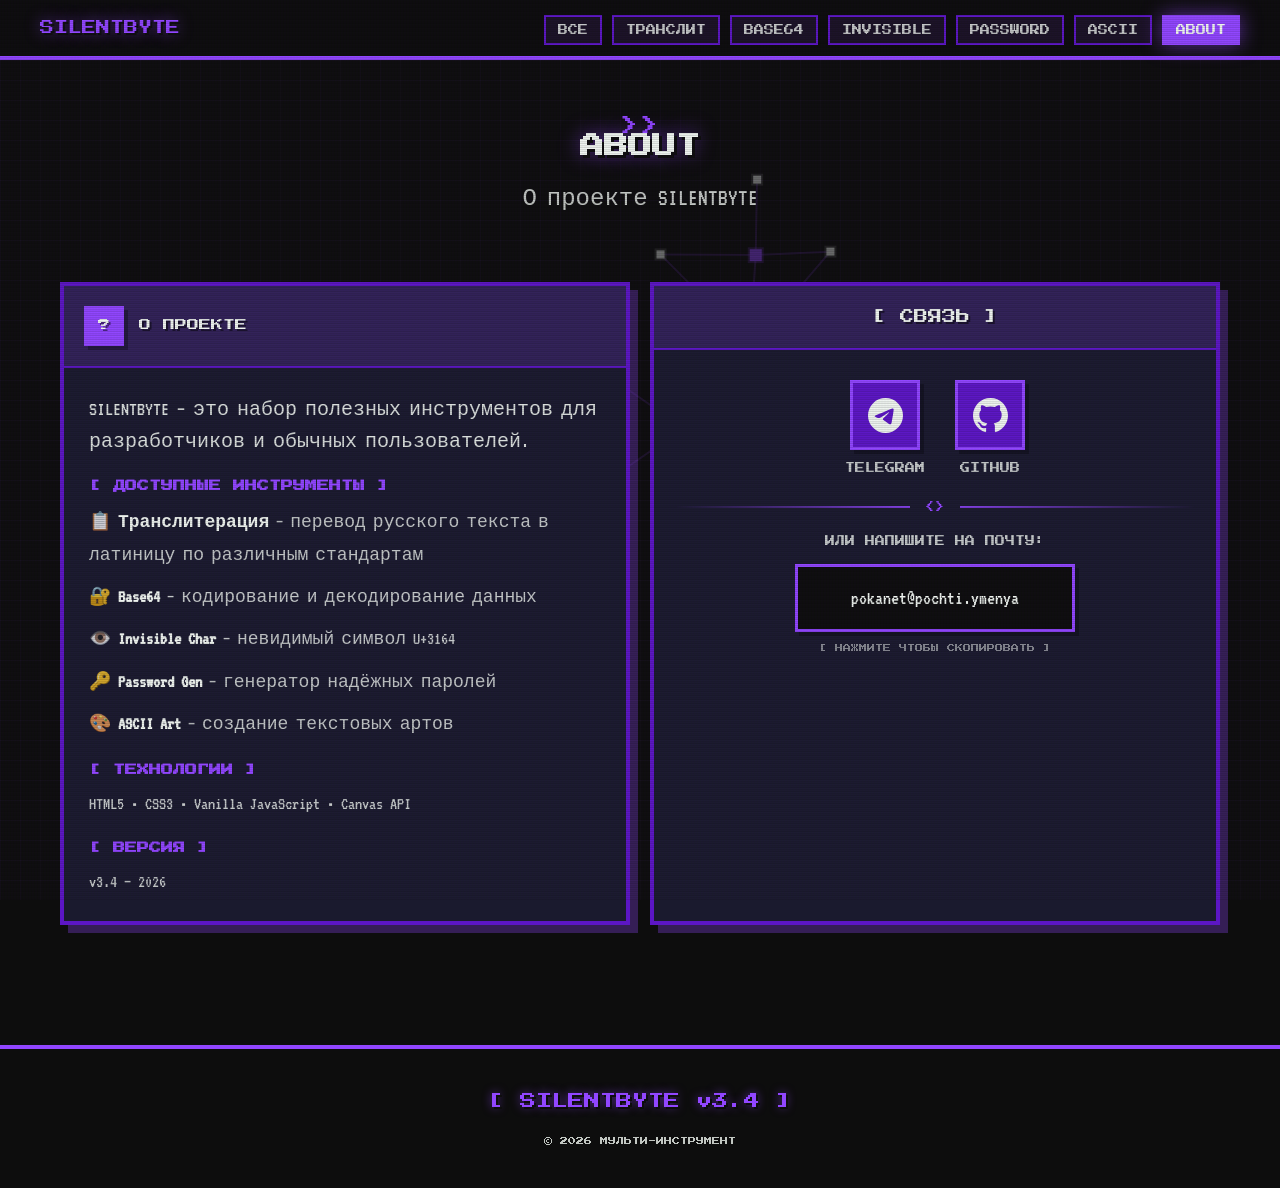
==== about.html @ 7268b6fc "Add files via upload" ====
<!DOCTYPE html>
<html lang="ru">
<head>
    <meta charset="UTF-8">
    <meta name="viewport" content="width=device-width, initial-scale=1.0">
    <title>ABOUT | SILENTBYTE</title>
    <link rel="icon" type="image/png" href="avatar.png">
    <link href="https://fonts.googleapis.com/css2?family=Press+Start+2P&family=VT323&display=swap" rel="stylesheet">
    <link rel="stylesheet" href="style.css">
    <style>
        /* Двухколоночный layout */
        .tools-grid.double {
            display: grid;
            grid-template-columns: 1fr 1fr;
            gap: 20px;
            max-width: 1200px;
        }

        /* Стили для контактной секции из about2 */
        .contact-card {
            background: var(--pixel-bg, #1a1a2e);
            border: 4px solid var(--twitch-dark, #5c16c5);
            position: relative;
            overflow: hidden;
            box-shadow: 8px 8px 0 rgba(145, 70, 255, 0.3);
            height: 100%;
        }

        .contact-card::before {
            content: '';
            position: absolute;
            top: 0;
            left: -100%;
            width: 100%;
            height: 100%;
            background: linear-gradient(90deg, transparent, rgba(240, 246, 240, 0.05), transparent);
            transition: left 0.5s;
        }

        .contact-card:hover::before {
            left: 100%;
        }

        .card-header {
            background: rgba(145, 70, 255, 0.2);
            padding: 20px;
            border-bottom: 2px solid var(--twitch-dark, #5c16c5);
            text-align: center;
        }

        .card-title {
            font-size: 14px;
            color: var(--arctic, #f0f6f0);
            text-shadow: 2px 2px 0 rgba(0, 0, 0, 0.5);
        }

        .card-body {
            padding: 30px 20px;
        }

        .social-links {
            display: flex;
            justify-content: center;
            gap: 30px;
            margin-bottom: 30px;
            flex-wrap: wrap;
        }

        .social-link {
            display: flex;
            flex-direction: column;
            align-items: center;
            text-decoration: none;
            color: var(--arctic, #f0f6f0);
            transition: all 0.3s;
            position: relative;
        }

        .social-icon {
            width: 70px;
            height: 70px;
            background: var(--twitch-dark, #5c16c5);
            border: 3px solid var(--twitch, #9146ff);
            display: flex;
            align-items: center;
            justify-content: center;
            font-size: 32px;
            margin-bottom: 10px;
            box-shadow: 4px 4px 0 rgba(0, 0, 0, 0.3);
            transition: all 0.2s;
            position: relative;
            overflow: hidden;
        }

        .social-link:hover .social-icon {
            transform: translate(-4px, -4px);
            box-shadow: 8px 8px 0 rgba(0, 0, 0, 0.3), 0 0 30px rgba(145, 70, 255, 0.8);
            background: var(--twitch, #9146ff);
        }

        .social-link:active .social-icon {
            transform: translate(2px, 2px);
            box-shadow: 2px 2px 0 rgba(0, 0, 0, 0.3);
        }

        .social-label {
            font-size: 10px;
            color: rgba(240, 246, 240, 0.8);
            transition: all 0.3s;
        }

        .social-link:hover .social-label {
            color: var(--twitch, #9146ff);
            text-shadow: 0 0 10px rgba(145, 70, 255, 0.6);
        }

        .social-link.telegram:hover .social-icon {
            background: #0088cc;
            border-color: #0088cc;
            box-shadow: 8px 8px 0 rgba(0, 0, 0, 0.3), 0 0 30px rgba(0, 136, 204, 0.6);
        }

        .social-link.telegram:hover .social-label {
            color: #0088cc;
            text-shadow: 0 0 10px rgba(0, 136, 204, 0.6);
        }

        .social-link.github:hover .social-icon {
            background: #ffffff;
            border-color: #ffffff;
            box-shadow: 8px 8px 0 rgba(0, 0, 0, 0.3), 0 0 30px rgba(255, 255, 255, 0.4);
        }

        .social-link.github:hover .social-icon svg {
            fill: #0d0d0d;
        }

        .social-link.github:hover .social-label {
            color: #ffffff;
            text-shadow: 0 0 10px rgba(255, 255, 255, 0.6);
        }

        .divider {
            height: 2px;
            background: linear-gradient(90deg, transparent, var(--twitch, #9146ff), transparent);
            margin: 25px 0;
            position: relative;
        }

        .divider::before {
            content: '<>';
            position: absolute;
            left: 50%;
            top: 50%;
            transform: translate(-50%, -50%);
            background: var(--pixel-bg, #1a1a2e);
            padding: 0 15px;
            color: var(--twitch, #9146ff);
            font-size: 10px;
        }

        .email-section {
            text-align: center;
        }

        .email-label {
            font-size: 10px;
            color: rgba(240, 246, 240, 0.8);
            margin-bottom: 15px;
            display: block;
        }

        .email-display {
            background: var(--void, #0d0d0d);
            border: 3px solid var(--twitch, #9146ff);
            padding: 15px;
            font-family: 'VT323', monospace;
            font-size: 20px;
            color: var(--arctic, #f0f6f0);
            display: inline-block;
            min-width: 280px;
            box-shadow: 4px 4px 0 rgba(0, 0, 0, 0.3);
            position: relative;
            cursor: pointer;
            transition: all 0.3s;
            user-select: all;
        }

        .email-display:hover {
            border-color: #a970ff;
            box-shadow: 0 0 20px rgba(145, 70, 255, 0.6), 4px 4px 0 rgba(0, 0, 0, 0.3);
            transform: translateY(-2px);
        }

        .email-hint {
            font-size: 8px;
            color: rgba(240, 246, 240, 0.5);
            margin-top: 10px;
        }

        .toast {
            position: fixed;
            bottom: 30px;
            right: 30px;
            background: var(--twitch, #9146ff);
            color: var(--arctic, #f0f6f0);
            padding: 15px 25px;
            font-size: 10px;
            box-shadow: 0 0 20px rgba(145, 70, 255, 0.6);
            transform: translateX(400px);
            transition: transform 0.3s;
            z-index: 2000;
            border: 2px solid var(--arctic, #f0f6f0);
        }

        .toast.show {
            transform: translateX(0);
        }

        /* Адаптивность для мобильных */
        @media (max-width: 900px) {
            .tools-grid.double {
                grid-template-columns: 1fr;
            }
        }

        @media (max-width: 768px) {
            .social-icon {
                width: 60px;
                height: 60px;
                font-size: 28px;
            }

            .email-display {
                min-width: 250px;
                font-size: 18px;
            }
        }
    </style>
</head>
<body class="crt">
    <div class="scanline"></div>
    <div class="pixel-bg"></div>
    <canvas id="molecule-canvas"></canvas>

    <!-- Навигация -->
    <nav>
        <div class="nav-container">
            <a href="all.html" class="logo">SILENTBYTE</a>
            <ul class="nav-links">
                <li><a href="all.html">ВСЕ</a></li>
                <li><a href="translit.html">ТРАНСЛИТ</a></li>
                <li><a href="base64.html">BASE64</a></li>
                <li><a href="inv.html">INVISIBLE</a></li>
                <li><a href="pass.html">PASSWORD</a></li>
                <li><a href="ascii.html">ASCII</a></li>
                <li><a href="about.html" class="active">ABOUT</a></li>
            </ul>
        </div>
    </nav>

    <!-- Hero секция -->
    <section class="hero">
        <h1 class="glitch" data-text="ABOUT">ABOUT</h1>
        <p>О проекте SILENTBYTE</p>
    </section>

    <!-- Основной контент -->
    <div class="container">
        <div class="tools-grid double">
            
            <!-- Левая колонка: О ПРОЕКТЕ -->
            <div class="tool-card">
                <div class="tool-header">
                    <div class="tool-icon" style="background: #9146ff; font-size: 12px;">?</div>
                    <div class="tool-title">О ПРОЕКТЕ</div>
                </div>
                <div class="tool-body">
                    <p style="font-family: 'VT323', monospace; font-size: 20px; line-height: 1.6; color: rgba(240, 246, 240, 0.9); margin-bottom: 20px;">
                        SILENTBYTE — это набор полезных инструментов для разработчиков и обычных пользователей.
                    </p>
                    
                    <h3 style="font-size: 12px; color: var(--twitch); margin: 20px 0 10px;">[ ДОСТУПНЫЕ ИНСТРУМЕНТЫ ]</h3>
                    
                    <ul style="font-family: 'VT323', monospace; font-size: 18px; line-height: 1.8; color: rgba(240, 246, 240, 0.8); list-style: none; padding: 0;">
                        <li style="margin-bottom: 10px;">📋 <strong style="color: var(--arctic);">Транслитерация</strong> — перевод русского текста в латиницу по различным стандартам</li>
                        <li style="margin-bottom: 10px;">🔐 <strong style="color: var(--arctic);">Base64</strong> — кодирование и декодирование данных</li>
                        <li style="margin-bottom: 10px;">👁️ <strong style="color: var(--arctic);">Invisible Char</strong> — невидимый символ U+3164</li>
                        <li style="margin-bottom: 10px;">🔑 <strong style="color: var(--arctic);">Password Gen</strong> — генератор надёжных паролей</li>
                        <li style="margin-bottom: 10px;">🎨 <strong style="color: var(--arctic);">ASCII Art</strong> — создание текстовых артов</li>
                    </ul>

                    <h3 style="font-size: 12px; color: var(--twitch); margin: 20px 0 10px;">[ ТЕХНОЛОГИИ ]</h3>
                    
                    <p style="font-family: 'VT323', monospace; font-size: 18px; line-height: 1.6; color: rgba(240, 246, 240, 0.8);">
                        HTML5 • CSS3 • Vanilla JavaScript • Canvas API
                    </p>

                    <h3 style="font-size: 12px; color: var(--twitch); margin: 20px 0 10px;">[ ВЕРСИЯ ]</h3>
                    
                    <p style="font-family: 'VT323', monospace; font-size: 18px; line-height: 1.6; color: rgba(240, 246, 240, 0.8);">
                        v3.4 — 2026
                    </p>
                </div>
            </div>

            <!-- Правая колонка: СВЯЗЬ -->
            <div class="contact-card">
                <div class="card-header">
                    <div class="card-title">[ СВЯЗЬ ]</div>
                </div>
                <div class="card-body">

                    <!-- Социальные ссылки -->
                    <div class="social-links">
                        <!-- Telegram -->
                        <a href="https://github.com/firte1337" class="social-link telegram" target="_blank" rel="noopener noreferrer">
                            <div class="social-icon">
                                <svg width="35" height="35" viewBox="0 0 24 24" fill="currentColor">
                                    <path d="M11.944 0A12 12 0 0 0 0 12a12 12 0 0 0 12 12 12 12 0 0 0 12-12A12 12 0 0 0 12 0a12 12 0 0 0-.056 0zm4.962 7.224c.1-.002.321.023.465.14a.506.506 0 0 1 .171.325c.016.093.036.306.02.472-.18 1.898-.962 6.502-1.36 8.627-.168.9-.499 1.201-.82 1.23-.696.065-1.225-.46-1.9-.902-1.056-.693-1.653-1.124-2.678-1.8-1.185-.78-.417-1.21.258-1.91.177-.184 3.247-2.977 3.307-3.23.007-.032.014-.15-.056-.212s-.174-.041-.249-.024c-.106.024-1.793 1.14-5.061 3.345-.48.33-.913.49-1.302.48-.428-.008-1.252-.241-1.865-.44-.752-.245-1.349-.374-1.297-.789.027-.216.325-.437.893-.663 3.498-1.524 5.83-2.529 6.998-3.014 3.332-1.386 4.025-1.627 4.476-1.635z"/>
                                </svg>
                            </div>
                            <span class="social-label">TELEGRAM</span>
                        </a>

                        <!-- GitHub -->
                        <a href="https://github.com/firte1337" class="social-link github" target="_blank" rel="noopener noreferrer">
                            <div class="social-icon">
                                <svg width="35" height="35" viewBox="0 0 24 24" fill="currentColor">
                                    <path d="M12 0c-6.626 0-12 5.373-12 12 0 5.302 3.438 9.8 8.207 11.387.599.111.793-.261.793-.577v-2.234c-3.338.726-4.033-1.416-4.033-1.416-.546-1.387-1.333-1.756-1.333-1.756-1.089-.745.083-.729.083-.729 1.205.084 1.839 1.237 1.839 1.237 1.07 1.834 2.807 1.304 3.492.997.107-.775.418-1.305.762-1.604-2.665-.305-5.467-1.334-5.467-5.931 0-1.311.469-2.381 1.236-3.221-.124-.303-.535-1.524.117-3.176 0 0 1.008-.322 3.301 1.23.957-.266 1.983-.399 3.003-.404 1.02.005 2.047.138 3.006.404 2.291-1.552 3.297-1.23 3.297-1.23.653 1.653.242 2.874.118 3.176.77.84 1.235 1.911 1.235 3.221 0 4.609-2.807 5.624-5.479 5.921.43.372.823 1.102.823 2.222v3.293c0 .319.192.694.801.576 4.765-1.589 8.199-6.086 8.199-11.386 0-6.627-5.373-12-12-12z"/>
                                </svg>
                            </div>
                            <span class="social-label">GITHUB</span>
                        </a>
                    </div>

                    <!-- Разделитель -->
                    <div class="divider"></div>

                    <!-- Email секция -->
                    <div class="email-section">
                        <span class="email-label">ИЛИ НАПИШИТЕ НА ПОЧТУ:</span>
                        <div class="email-display" onclick="copyEmail()">
                            pokanet@pochti.ymenya
                        </div>
                        <div class="email-hint">[ НАЖМИТЕ ЧТОБЫ СКОПИРОВАТЬ ]</div>
                    </div>

                </div>
            </div>

        </div>
    </div>

    <!-- Toast -->
    <div class="toast" id="toast">СКОПИРОВАНО!</div>

    <!-- Футер -->
    <footer>
        <div class="footer-content">
            <div class="footer-title">[ SILENTBYTE v3.4 ]</div>
            <div class="copyright">
                © 2026 МУЛЬТИ-ИНСТРУМЕНТ <br>
            </div>
        </div>
    </footer>

    <script src="common.js"></script>
    <script>
        // Toast notification
        function showToast(message) {
            const toast = document.getElementById('toast');
            toast.textContent = message;
            toast.classList.add('show');
            setTimeout(() => {
                toast.classList.remove('show');
            }, 2000);
        }

        // Copy email function
        function copyEmail() {
            const email = 'your.email@example.com';
            navigator.clipboard.writeText(email).then(() => {
                showToast('ПОЧТА СКОПИРОВАНА!');
            }).catch(() => {
                // Fallback for older browsers
                const textArea = document.createElement('textarea');
                textArea.value = email;
                document.body.appendChild(textArea);
                textArea.select();
                document.execCommand('copy');
                document.body.removeChild(textArea);
                showToast('ПОЧТА СКОПИРОВАНА!');
            });
        }
    </script>
</body>
</html>
---- style.css ----
:root {
    --twitch: #9146ff;
    --twitch-dark: #5c16c5;
    --arctic: #f0f6f0;
    --void: #0d0d0d;
    --pixel-bg: #1a1a2e;
    --accent-red: #ff0040;
    --accent-green: #00ff88;
    --accent-yellow: #ffaa00;
}

* {
    margin: 0;
    padding: 0;
    box-sizing: border-box;
    image-rendering: pixelated;
}

body {
    font-family: 'Press Start 2P', cursive;
    background-color: var(--void);
    color: var(--arctic);
    min-height: 100vh;
    overflow-x: hidden;
    line-height: 1.6;
}

/* CRT эффект */
.crt::before {
    content: " ";
    display: block;
    position: fixed;
    top: 0;
    left: 0;
    bottom: 0;
    right: 0;
    background: linear-gradient(rgba(18, 16, 16, 0) 50%, rgba(0, 0, 0, 0.1) 50%), 
                linear-gradient(90deg, rgba(145, 70, 255, 0.03), rgba(240, 246, 240, 0.01), rgba(145, 70, 255, 0.03));
    background-size: 100% 2px, 3px 100%;
    pointer-events: none;
    z-index: 1000;
    animation: flicker 0.15s infinite;
}

.scanline {
    position: fixed;
    top: 0;
    left: 0;
    width: 100%;
    height: 100%;
    background: linear-gradient(to bottom, transparent 50%, rgba(0, 0, 0, 0.1) 50%);
    background-size: 100% 4px;
    pointer-events: none;
    z-index: 999;
    opacity: 0.3;
}

@keyframes flicker {
    0% { opacity: 0.97; }
    50% { opacity: 1; }
    100% { opacity: 0.98; }
}

/* Pixel Grid Background */
.pixel-bg {
    position: fixed;
    top: 0;
    left: 0;
    width: 100%;
    height: 100%;
    z-index: -2;
    background-image: 
        linear-gradient(rgba(145, 70, 255, 0.03) 1px, transparent 1px),
        linear-gradient(90deg, rgba(145, 70, 255, 0.03) 1px, transparent 1px);
    background-size: 20px 20px;
}

/* Molecular Canvas */
#molecule-canvas {
    position: fixed;
    top: 0;
    left: 0;
    width: 100%;
    height: 100%;
    z-index: -1;
    opacity: 0.4;
}

/* Навигация */
nav {
    position: fixed;
    top: 0;
    width: 100%;
    background: rgba(13, 13, 13, 0.95);
    border-bottom: 4px solid var(--twitch);
    padding: 15px 20px;
    z-index: 100;
    backdrop-filter: blur(5px);
}

.nav-container {
    max-width: 1200px;
    margin: 0 auto;
    display: flex;
    justify-content: space-between;
    align-items: center;
    flex-wrap: wrap;
    gap: 10px;
}

.logo {
    font-size: 14px;
    color: var(--twitch);
    text-shadow: 2px 2px 0px var(--void), 0 0 15px rgba(145, 70, 255, 0.6);
    animation: pulse 2s infinite;
    text-decoration: none;
}

.logo:hover {
    color: var(--arctic);
}

.nav-links {
    display: flex;
    gap: 10px;
    list-style: none;
    flex-wrap: wrap;
    justify-content: center;
}

.nav-links a {
    color: rgba(240, 246, 240, 0.8);
    text-decoration: none;
    font-size: 10px;
    position: relative;
    transition: all 0.3s;
    padding: 8px 12px;
    border: 2px solid var(--twitch-dark);
    background: rgba(145, 70, 255, 0.1);
    cursor: pointer;
}

.nav-links a:hover, .nav-links a.active {
    color: var(--arctic);
    border-color: var(--twitch);
    background: var(--twitch);
    box-shadow: 0 0 20px rgba(145, 70, 255, 0.6);
    transform: translateY(-2px);
}

/* Hero секция */
.hero {
    margin-top: 100px;
    padding: 30px 20px;
    text-align: center;
    position: relative;
}

.hero::before {
    content: ">>";
    position: absolute;
    left: 50%;
    top: 10px;
    transform: translateX(-50%);
    color: var(--twitch);
    font-size: 20px;
    animation: blink 1s infinite;
}

@keyframes blink {
    0%, 50% { opacity: 1; }
    51%, 100% { opacity: 0; }
}

.hero h1 {
    font-size: 24px;
    margin-bottom: 15px;
    color: var(--arctic);
    text-shadow: 3px 3px 0 var(--void), 0 0 20px rgba(145, 70, 255, 0.6);
    line-height: 1.4;
}

.hero p {
    font-family: 'VT323', monospace;
    font-size: 24px;
    color: rgba(240, 246, 240, 0.8);
    margin-bottom: 15px;
}

.status-bar {
    display: inline-flex;
    gap: 20px;
    background: rgba(145, 70, 255, 0.1);
    padding: 12px 20px;
    border: 2px solid var(--twitch-dark);
    font-size: 10px;
    margin-top: 15px;
    flex-wrap: wrap;
    justify-content: center;
}

.status-item {
    display: flex;
    align-items: center;
    gap: 8px;
}

.status-indicator {
    width: 8px;
    height: 8px;
    background: var(--twitch);
    animation: pulse 1.5s infinite;
    box-shadow: 0 0 10px rgba(145, 70, 255, 0.6);
}

@keyframes pulse {
    0%, 100% { opacity: 1; box-shadow: 0 0 5px rgba(145, 70, 255, 0.6); }
    50% { opacity: 0.5; box-shadow: 0 0 20px rgba(145, 70, 255, 0.6); }
}

/* Основной контент */
.container {
    max-width: 1200px;
    margin: 0 auto;
    padding: 20px;
}

.tools-grid {
    display: grid;
    grid-template-columns: repeat(auto-fit, minmax(350px, 1fr));
    gap: 30px;
    margin-bottom: 40px;
}

.tools-grid.single {
    grid-template-columns: 1fr;
    max-width: 600px;
    margin-left: auto;
    margin-right: auto;
}

/* Карточки инструментов */
.tool-card {
    background: var(--pixel-bg);
    border: 4px solid var(--twitch-dark);
    position: relative;
    overflow: hidden;
    transition: all 0.3s;
    box-shadow: 8px 8px 0 rgba(145, 70, 255, 0.3);
    display: block;
}

.tool-card::before {
    content: '';
    position: absolute;
    top: 0;
    left: -100%;
    width: 100%;
    height: 100%;
    background: linear-gradient(90deg, transparent, rgba(240, 246, 240, 0.05), transparent);
    transition: left 0.5s;
}

.tool-card:hover::before {
    left: 100%;
}

.tool-card:hover {
    transform: translateY(-5px);
    border-color: var(--twitch);
    box-shadow: 12px 12px 0 rgba(145, 70, 255, 0.3), 0 0 20px rgba(145, 70, 255, 0.6);
}

.tool-header {
    background: rgba(145, 70, 255, 0.2);
    padding: 20px;
    border-bottom: 2px solid var(--twitch-dark);
    display: flex;
    align-items: center;
    gap: 15px;
}

.tool-icon {
    width: 40px;
    height: 40px;
    background: var(--twitch);
    display: flex;
    align-items: center;
    justify-content: center;
    font-size: 20px;
    color: var(--arctic);
    box-shadow: 4px 4px 0 rgba(0, 0, 0, 0.3);
    text-shadow: 2px 2px 0 rgba(0, 0, 0, 0.5);
    flex-shrink: 0;
}

.tool-title {
    font-size: 12px;
    color: var(--arctic);
    text-shadow: 2px 2px 0 rgba(0, 0, 0, 0.5);
}

.tool-body {
    padding: 25px;
}

/* Формы */
.input-group {
    margin-bottom: 20px;
}

label {
    display: block;
    font-size: 10px;
    margin-bottom: 10px;
    color: rgba(240, 246, 240, 0.9);
    text-transform: uppercase;
}

textarea, select, input[type="text"], input[type="number"] {
    width: 100%;
    background: var(--void);
    border: 2px solid var(--twitch-dark);
    color: var(--arctic);
    font-family: 'VT323', monospace;
    font-size: 18px;
    padding: 15px;
    resize: vertical;
    transition: all 0.3s;
}

textarea:focus, select:focus, input:focus {
    outline: none;
    border-color: var(--twitch);
    box-shadow: 0 0 15px rgba(145, 70, 255, 0.3);
    background: rgba(145, 70, 255, 0.1);
}

textarea {
    min-height: 120px;
}

/* Кнопки */
.btn {
    background: var(--twitch);
    color: var(--arctic);
    border: none;
    padding: 15px 30px;
    font-family: 'Press Start 2P', cursive;
    font-size: 10px;
    cursor: pointer;
    position: relative;
    transition: all 0.2s;
    text-transform: uppercase;
    box-shadow: 4px 4px 0 rgba(0, 0, 0, 0.3);
    width: 100%;
    margin-top: 10px;
    text-shadow: 1px 1px 0 rgba(0, 0, 0, 0.5);
}

.btn:hover {
    transform: translate(-2px, -2px);
    box-shadow: 6px 6px 0 rgba(0, 0, 0, 0.3), 0 0 20px rgba(145, 70, 255, 0.6);
    background: #a970ff;
}

.btn:active {
    transform: translate(2px, 2px);
    box-shadow: 2px 2px 0 rgba(0, 0, 0, 0.3);
}

.btn.secondary {
    background: transparent;
    border: 2px solid var(--twitch);
    color: var(--arctic);
}

.btn.secondary:hover {
    background: var(--twitch);
}

.btn-row {
    display: flex;
    gap: 10px;
}

.btn-row .btn {
    flex: 1;
}

/* Результат */
.result-box {
    background: var(--void);
    border: 2px dashed var(--twitch);
    padding: 20px;
    margin-top: 20px;
    min-height: 100px;
    font-family: 'VT323', monospace;
    font-size: 20px;
    word-break: break-all;
    position: relative;
    color: var(--arctic);
    overflow-x: auto;
}

.result-box::before {
    content: 'OUTPUT>';
    position: absolute;
    top: -10px;
    left: 10px;
    background: var(--pixel-bg);
    padding: 0 10px;
    font-size: 10px;
    color: var(--twitch);
    font-family: 'Press Start 2P', cursive;
}

.result-box:empty::after {
    content: 'Ожидание данных...';
    color: rgba(240, 246, 240, 0.2);
    font-style: italic;
}

/* ASCII Output specific */
.ascii-output {
    font-size: 12px;
    line-height: 1.2;
    white-space: pre;
    overflow-x: auto;
}

/* Таблица транслита */
.translit-table {
    width: 100%;
    border-collapse: collapse;
    font-size: 10px;
    margin-top: 20px;
}

.translit-table th, .translit-table td {
    border: 1px solid var(--twitch-dark);
    padding: 10px;
    text-align: left;
}

.translit-table th {
    background: rgba(145, 70, 255, 0.2);
    color: rgba(240, 246, 240, 0.9);
}

.translit-table tr:hover {
    background: rgba(145, 70, 255, 0.1);
}

/* Password specific styles */
.password-display {
    display: flex;
    gap: 10px;
    margin-bottom: 20px;
    position: relative;
}

.password-field {
    flex: 1;
    font-family: 'VT323', monospace;
    font-size: 24px;
    letter-spacing: 2px;
    text-align: center;
}

.strength-meter {
    height: 8px;
    background: rgba(255, 255, 255, 0.1);
    margin: 15px 0;
    position: relative;
    overflow: hidden;
    border: 1px solid var(--twitch-dark);
}

.strength-fill {
    height: 100%;
    width: 0%;
    transition: all 0.3s;
    position: relative;
}

.strength-fill::after {
    content: '';
    position: absolute;
    top: 0;
    left: 0;
    right: 0;
    bottom: 0;
    background: linear-gradient(90deg, transparent, rgba(255,255,255,0.3), transparent);
    animation: shimmer 2s infinite;
}

@keyframes shimmer {
    0% { transform: translateX(-100%); }
    100% { transform: translateX(100%); }
}

.strength-fill.weak { background: var(--accent-red); width: 33%; }
.strength-fill.medium { background: var(--accent-yellow); width: 66%; }
.strength-fill.strong { background: var(--accent-green); width: 100%; }

.strength-text {
    text-align: center;
    font-size: 10px;
    margin-top: 5px;
    color: rgba(240, 246, 240, 0.7);
}

.controls-grid {
    display: grid;
    grid-template-columns: 1fr 1fr;
    gap: 15px;
    margin: 20px 0;
}

.checkbox-group {
    display: flex;
    flex-direction: column;
    gap: 10px;
}

.checkbox-label {
    display: flex;
    align-items: center;
    gap: 10px;
    font-size: 12px;
    cursor: pointer;
    font-family: 'VT323', monospace;
}

.checkbox-label input[type="checkbox"] {
    width: 20px;
    height: 20px;
    accent-color: var(--twitch);
    cursor: pointer;
}

.slider-container {
    margin: 20px 0;
}

.slider-label {
    display: flex;
    justify-content: space-between;
    margin-bottom: 10px;
    font-size: 12px;
}

input[type="range"] {
    width: 100%;
    height: 8px;
    background: rgba(145, 70, 255, 0.2);
    outline: none;
    -webkit-appearance: none;
    border: 1px solid var(--twitch-dark);
}

input[type="range"]::-webkit-slider-thumb {
    -webkit-appearance: none;
    appearance: none;
    width: 20px;
    height: 20px;
    background: var(--twitch);
    cursor: pointer;
    box-shadow: 0 0 10px rgba(145, 70, 255, 0.6);
    border: 2px solid var(--arctic);
}

/* Toast */
.toast {
    position: fixed;
    bottom: 30px;
    right: 30px;
    background: var(--twitch);
    color: var(--arctic);
    padding: 15px 25px;
    font-size: 10px;
    box-shadow: 0 0 20px rgba(145, 70, 255, 0.6);
    transform: translateX(400px);
    transition: transform 0.3s;
    z-index: 2000;
    border: 2px solid var(--arctic);
}

.toast.show {
    transform: translateX(0);
}

/* Футер */
footer {
    background: var(--void);
    border-top: 4px solid var(--twitch);
    padding: 40px 20px;
    text-align: center;
    margin-top: 60px;
}

.footer-content {
    max-width: 1200px;
    margin: 0 auto;
}

.footer-title {
    font-size: 16px;
    color: var(--twitch);
    margin-bottom: 20px;
    text-shadow: 2px 2px 0 var(--void), 0 0 10px rgba(145, 70, 255, 0.6);
}

.copyright {
    font-size: 8px;
    color: rgba(240, 246, 240, 0.8);
    margin-top: 20px;
}

.copyright span {
    color: var(--twitch);
}

/* Глитч эффект */
.glitch {
    position: relative;
}

.glitch::before,
.glitch::after {
    content: attr(data-text);
    position: absolute;
    top: 0;
    left: 0;
    width: 100%;
    height: 100%;
}

.glitch::before {
    left: 2px;
    text-shadow: -2px 0 #ff00ff;
    clip: rect(44px, 450px, 56px, 0);
    animation: glitch-anim 5s infinite linear alternate-reverse;
}

.glitch::after {
    left: -2px;
    text-shadow: -2px 0 #00ffff;
    clip: rect(44px, 450px, 56px, 0);
    animation: glitch-anim2 5s infinite linear alternate-reverse;
}

@keyframes glitch-anim {
    0% { clip: rect(12px, 9999px, 52px, 0); }
    20% { clip: rect(65px, 9999px, 91px, 0); }
    40% { clip: rect(26px, 9999px, 6px, 0); }
    60% { clip: rect(82px, 9999px, 31px, 0); }
    80% { clip: rect(54px, 9999px, 22px, 0); }
    100% { clip: rect(12px, 9999px, 85px, 0); }
}

@keyframes glitch-anim2 {
    0% { clip: rect(65px, 9999px, 99px, 0); }
    20% { clip: rect(12px, 9999px, 45px, 0); }
    40% { clip: rect(78px, 9999px, 12px, 0); }
    60% { clip: rect(34px, 9999px, 67px, 0); }
    80% { clip: rect(89px, 9999px, 34px, 0); }
    100% { clip: rect(23px, 9999px, 78px, 0); }
}

/* Custom Select Styling - Purple Theme */
select {
    background-color: var(--twitch) !important;
    color: var(--arctic) !important;
    border: 2px solid var(--twitch) !important;
    font-family: 'Press Start 2P', cursive !important;
    font-size: 10px !important;
    cursor: pointer;
    appearance: none;
    -webkit-appearance: none;
    -moz-appearance: none;
    background-image: url("data:image/svg+xml,%3Csvg xmlns='http://www.w3.org/2000/svg' width='12' height='12' viewBox='0 0 12 12'%3E%3Cpath fill='%23f0f6f0' d='M6 8L1 3h10z'/%3E%3C/svg%3E");
    background-repeat: no-repeat;
    background-position: right 10px center;
    padding-right: 30px !important;
}

select:hover {
    background-color: #a970ff !important;
    border-color: #a970ff !important;
    box-shadow: 0 0 15px rgba(145, 70, 255, 0.6);
}

select:focus {
    background-color: var(--twitch) !important;
    color: var(--arctic) !important;
    outline: none;
    box-shadow: 0 0 20px rgba(145, 70, 255, 0.8);
}

select option {
    background-color: var(--pixel-bg) !important;
    color: var(--arctic) !important;
    font-family: 'Press Start 2P', cursive !important;
    font-size: 10px !important;
    padding: 10px !important;
}

select option:hover {
    background-color: var(--twitch) !important;
}

select option:checked {
    background-color: var(--twitch) !important;
    color: var(--arctic) !important;
}

/* Адаптивность */
@media (max-width: 768px) {
    .nav-container {
        flex-direction: column;
    }
    
    .hero {
        margin-top: 140px;
    }
    
    .hero h1 {
        font-size: 16px;
    }
    
    .tools-grid {
        grid-template-columns: 1fr;
    }
    
    .controls-grid {
        grid-template-columns: 1fr;
    }
    
    .ascii-output {
        font-size: 8px;
    }
}

@media (max-width: 480px) {
    .hero h1 {
        font-size: 14px;
    }
    
    .btn-row {
        flex-direction: column;
    }
}
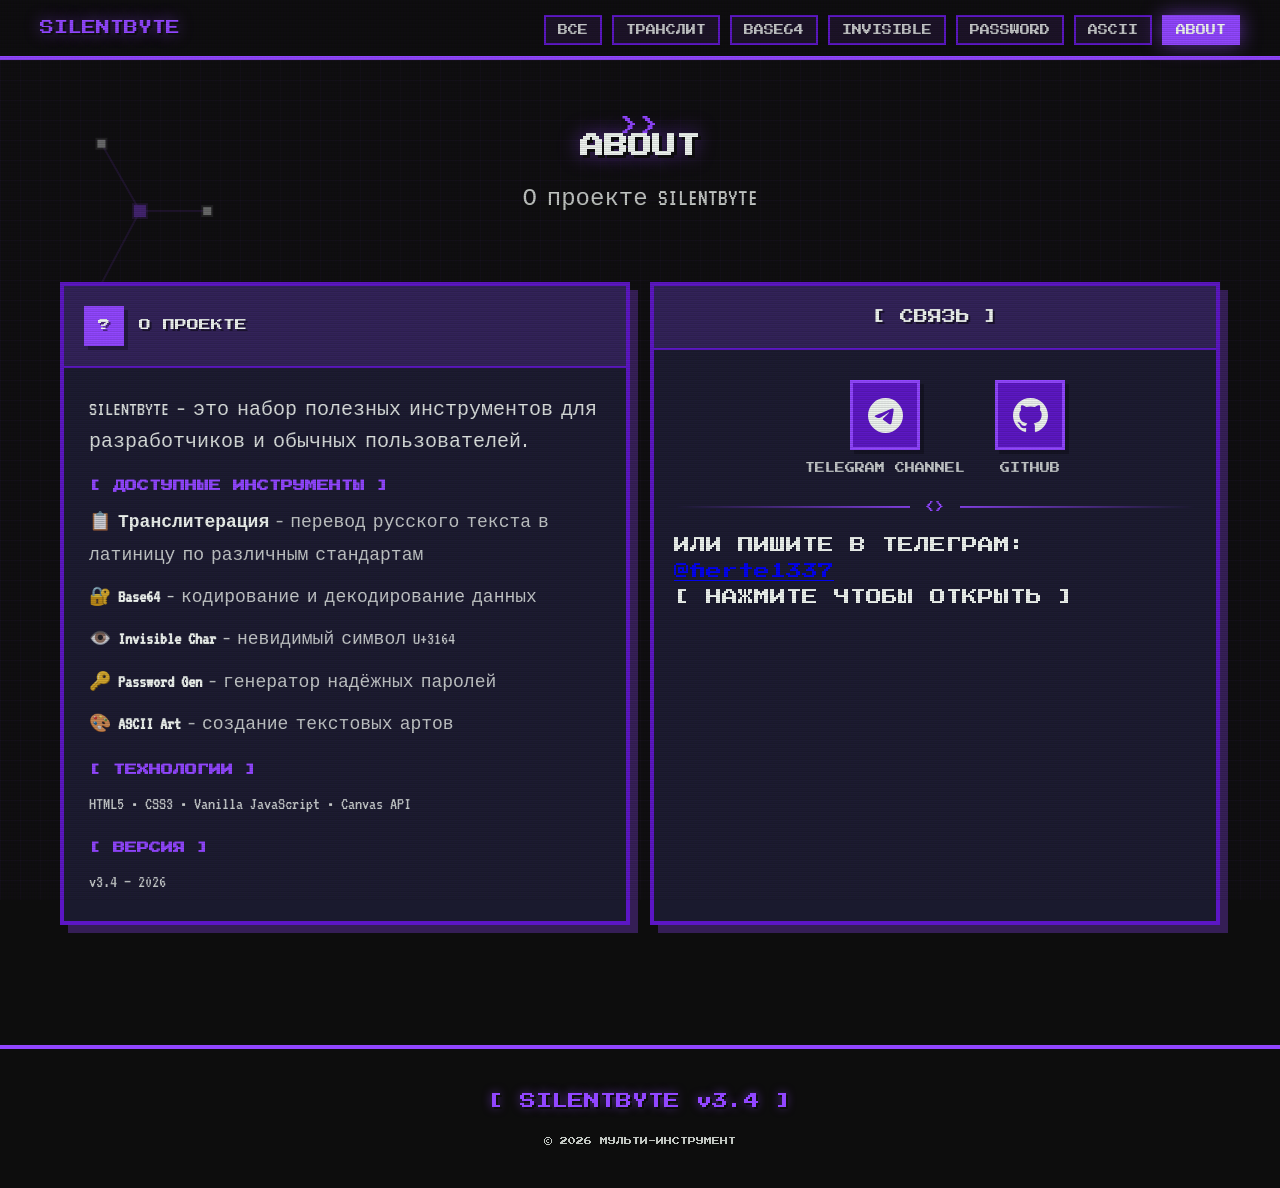
==== commit bcac129e: "direct" ====
--- a/about.html
+++ b/about.html
@@ -314,13 +314,13 @@
                     <!-- Социальные ссылки -->
                     <div class="social-links">
                         <!-- Telegram -->
-                        <a href="https://github.com/firte1337" class="social-link telegram" target="_blank" rel="noopener noreferrer">
+                        <a href="https://t.me/fierte1337" class="social-link telegram" target="_blank" rel="noopener noreferrer">
                             <div class="social-icon">
                                 <svg width="35" height="35" viewBox="0 0 24 24" fill="currentColor">
                                     <path d="M11.944 0A12 12 0 0 0 0 12a12 12 0 0 0 12 12 12 12 0 0 0 12-12A12 12 0 0 0 12 0a12 12 0 0 0-.056 0zm4.962 7.224c.1-.002.321.023.465.14a.506.506 0 0 1 .171.325c.016.093.036.306.02.472-.18 1.898-.962 6.502-1.36 8.627-.168.9-.499 1.201-.82 1.23-.696.065-1.225-.46-1.9-.902-1.056-.693-1.653-1.124-2.678-1.8-1.185-.78-.417-1.21.258-1.91.177-.184 3.247-2.977 3.307-3.23.007-.032.014-.15-.056-.212s-.174-.041-.249-.024c-.106.024-1.793 1.14-5.061 3.345-.48.33-.913.49-1.302.48-.428-.008-1.252-.241-1.865-.44-.752-.245-1.349-.374-1.297-.789.027-.216.325-.437.893-.663 3.498-1.524 5.83-2.529 6.998-3.014 3.332-1.386 4.025-1.627 4.476-1.635z"/>
                                 </svg>
                             </div>
-                            <span class="social-label">TELEGRAM</span>
+                            <span class="social-label">TELEGRAM CHANNEL</span>
                         </a>
 
                         <!-- GitHub -->
@@ -337,14 +337,14 @@
                     <!-- Разделитель -->
                     <div class="divider"></div>
 
-                    <!-- Email секция -->
-                    <div class="email-section">
-                        <span class="email-label">ИЛИ НАПИШИТЕ НА ПОЧТУ:</span>
-                        <div class="email-display" onclick="copyEmail()">
-                            pokanet@pochti.ymenya
-                        </div>
-                        <div class="email-hint">[ НАЖМИТЕ ЧТОБЫ СКОПИРОВАТЬ ]</div>
-                    </div>
+                    <!-- telegram direct секция -->
+                    <div class="telegram-section">
+    <span class="telegram-label">ИЛИ ПИШИТЕ В ТЕЛЕГРАМ:</span>
+    <a href="https://t.me/fierte1337?direct" target="_blank" class="telegram-display">
+        @fierte1337
+    </a>
+    <div class="telegram-hint">[ НАЖМИТЕ ЧТОБЫ ОТКРЫТЬ ]</div>
+</div>
 
                 </div>
             </div>
@@ -395,4 +395,4 @@
         }
     </script>
 </body>
-</html>+</html>
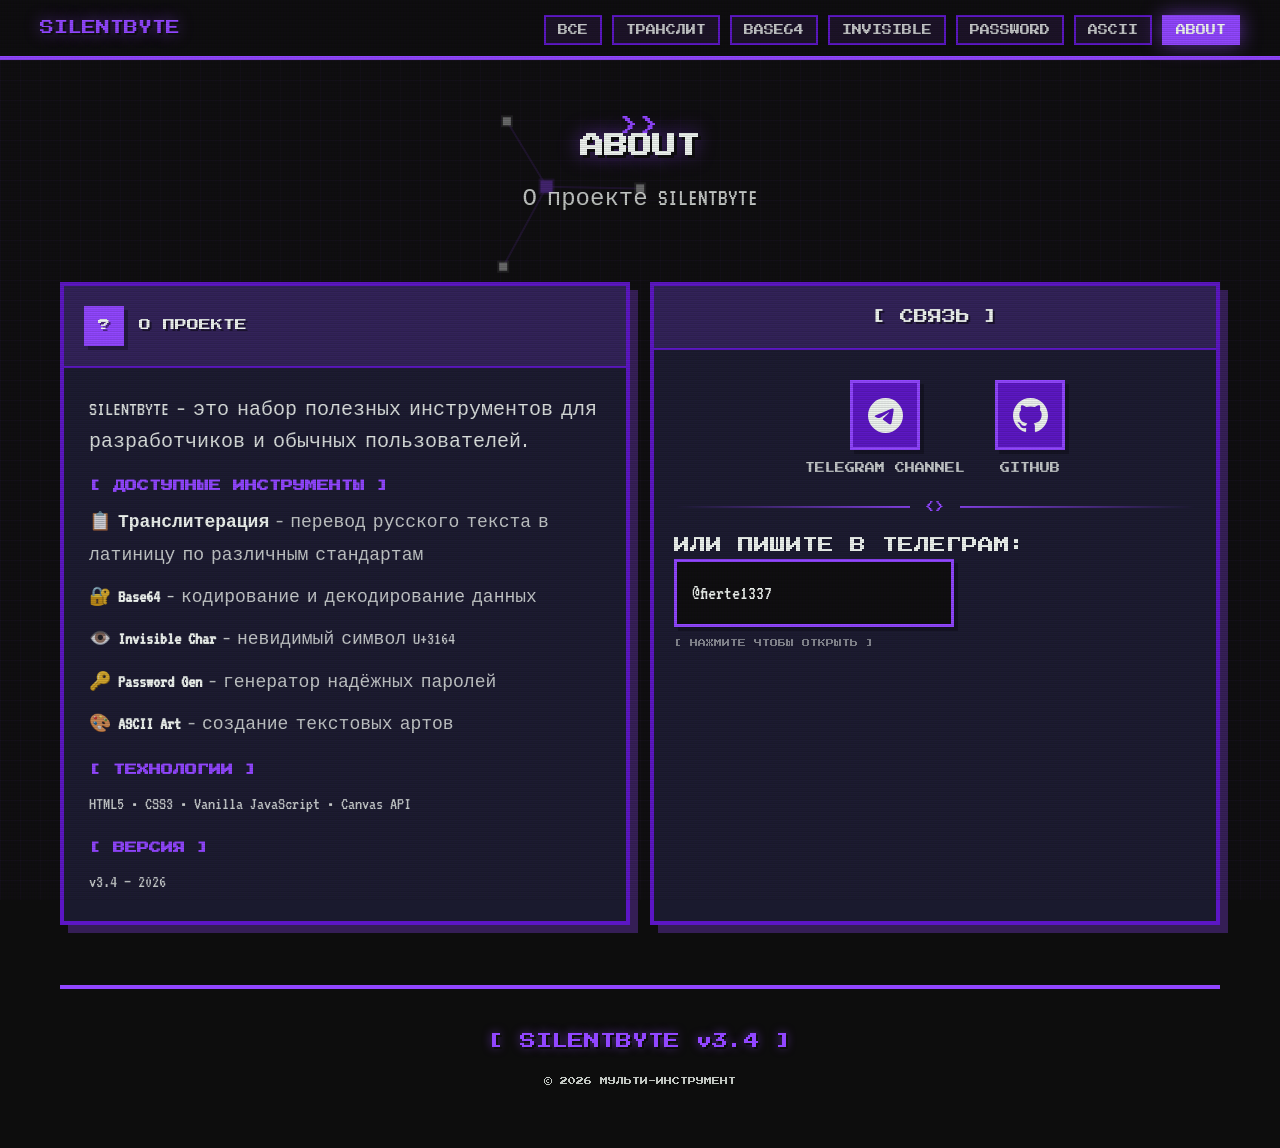
==== commit 9868b9d1: "emailtg" ====
--- a/about.html
+++ b/about.html
@@ -339,11 +339,12 @@
 
                     <!-- telegram direct секция -->
                     <div class="telegram-section">
+   <div class="telegram-section">
     <span class="telegram-label">ИЛИ ПИШИТЕ В ТЕЛЕГРАМ:</span>
-    <a href="https://t.me/fierte1337?direct" target="_blank" class="telegram-display">
+    <div class="email-display" onclick="openTelegram()">
         @fierte1337
-    </a>
-    <div class="telegram-hint">[ НАЖМИТЕ ЧТОБЫ ОТКРЫТЬ ]</div>
+    </div>
+    <div class="email-hint">[ НАЖМИТЕ ЧТОБЫ ОТКРЫТЬ ]</div>
 </div>
 
                 </div>
@@ -378,21 +379,9 @@
         }
 
         // Copy email function
-        function copyEmail() {
-            const email = 'your.email@example.com';
-            navigator.clipboard.writeText(email).then(() => {
-                showToast('ПОЧТА СКОПИРОВАНА!');
-            }).catch(() => {
-                // Fallback for older browsers
-                const textArea = document.createElement('textarea');
-                textArea.value = email;
-                document.body.appendChild(textArea);
-                textArea.select();
-                document.execCommand('copy');
-                document.body.removeChild(textArea);
-                showToast('ПОЧТА СКОПИРОВАНА!');
-            });
-        }
+        function openTelegram() {
+    window.open('https://t.me/fierte1337?direct', '_blank');
+}
     </script>
 </body>
 </html>
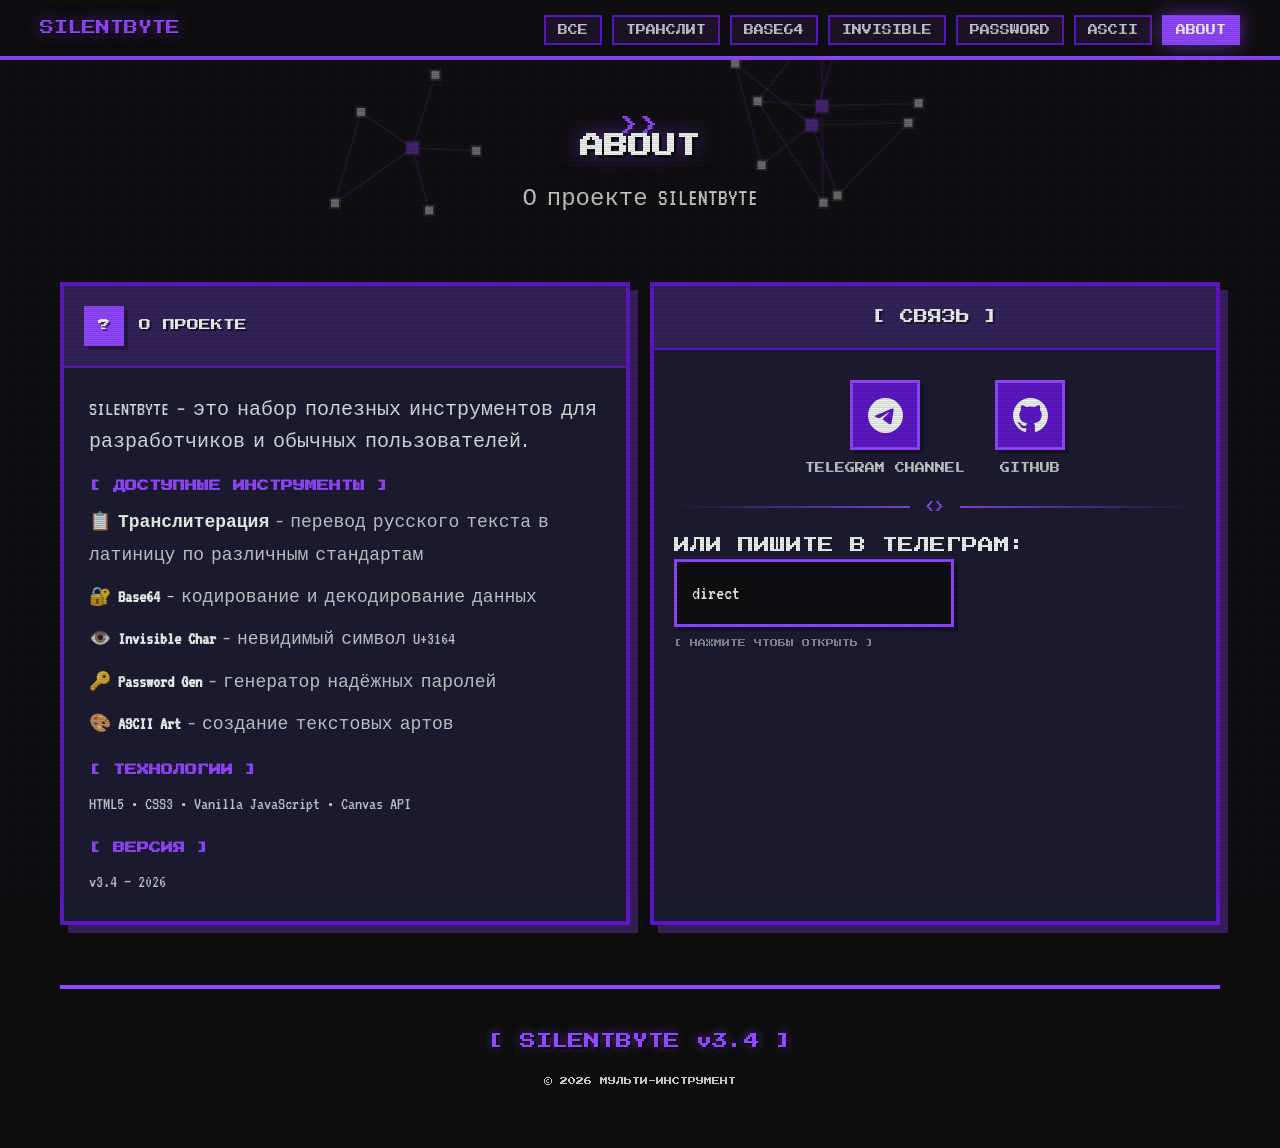
==== commit 1420551a: "dir" ====
--- a/about.html
+++ b/about.html
@@ -3,7 +3,7 @@
 <head>
     <meta charset="UTF-8">
     <meta name="viewport" content="width=device-width, initial-scale=1.0">
-    <title>ABOUT | SILENTBYTE</title>
+    <title>ABOUT | SILENTBYTE</title> 
     <link rel="icon" type="image/png" href="avatar.png">
     <link href="https://fonts.googleapis.com/css2?family=Press+Start+2P&family=VT323&display=swap" rel="stylesheet">
     <link rel="stylesheet" href="style.css">
@@ -342,7 +342,7 @@
    <div class="telegram-section">
     <span class="telegram-label">ИЛИ ПИШИТЕ В ТЕЛЕГРАМ:</span>
     <div class="email-display" onclick="openTelegram()">
-        @fierte1337
+        direct
     </div>
     <div class="email-hint">[ НАЖМИТЕ ЧТОБЫ ОТКРЫТЬ ]</div>
 </div>
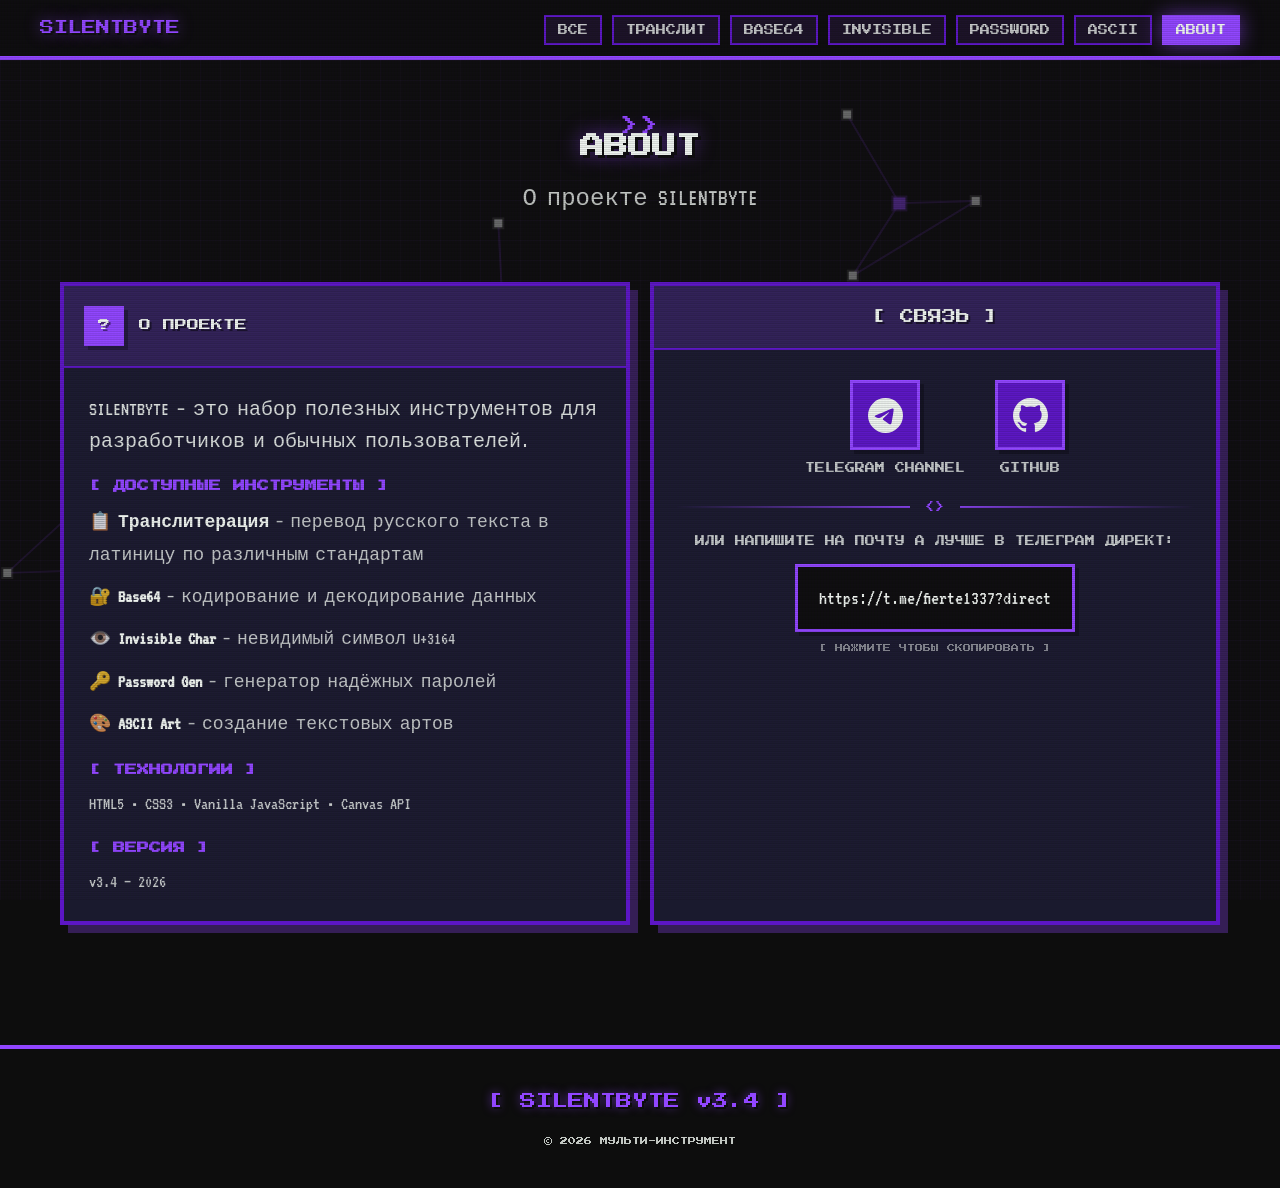
==== commit 244aa22d: "DIRECT" ====
--- a/about.html
+++ b/about.html
@@ -337,15 +337,14 @@
                     <!-- Разделитель -->
                     <div class="divider"></div>
 
-                    <!-- telegram direct секция -->
-                    <div class="telegram-section">
-   <div class="telegram-section">
-    <span class="telegram-label">ИЛИ ПИШИТЕ В ТЕЛЕГРАМ:</span>
-    <div class="email-display" onclick="openTelegram()">
-        direct
-    </div>
-    <div class="email-hint">[ НАЖМИТЕ ЧТОБЫ ОТКРЫТЬ ]</div>
-</div>
+                <!-- Email секция -->
+                    <div class="email-section">
+                        <span class="email-label">ИЛИ НАПИШИТЕ НА ПОЧТУ А ЛУЧШЕ В ТЕЛЕГРАМ ДИРЕКТ:</span>
+                        <div class="email-display" onclick="copyEmail()">
+                            https://t.me/fierte1337?direct
+                        </div>
+                        <div class="email-hint">[ НАЖМИТЕ ЧТОБЫ СКОПИРОВАТЬ ]</div>
+                    </div>
 
                 </div>
             </div>
@@ -379,9 +378,22 @@
         }
 
         // Copy email function
-        function openTelegram() {
-    window.open('https://t.me/fierte1337?direct', '_blank');
-}
+    // Copy email function
+        function copyEmail() {
+            const email = 'https://t.me/fierte1337?direct';
+            navigator.clipboard.writeText(email).then(() => {
+                showToast('DIRECT СКОПИРОВАНА!');
+            }).catch(() => {
+                // Fallback for older browsers
+                const textArea = document.createElement('textarea');
+                textArea.value = email;
+                document.body.appendChild(textArea);
+                textArea.select();
+                document.execCommand('copy');
+                document.body.removeChild(textArea);
+                showToast('DIRECT СКОПИРОВАНА!');
+            });
+        }
     </script>
 </body>
 </html>
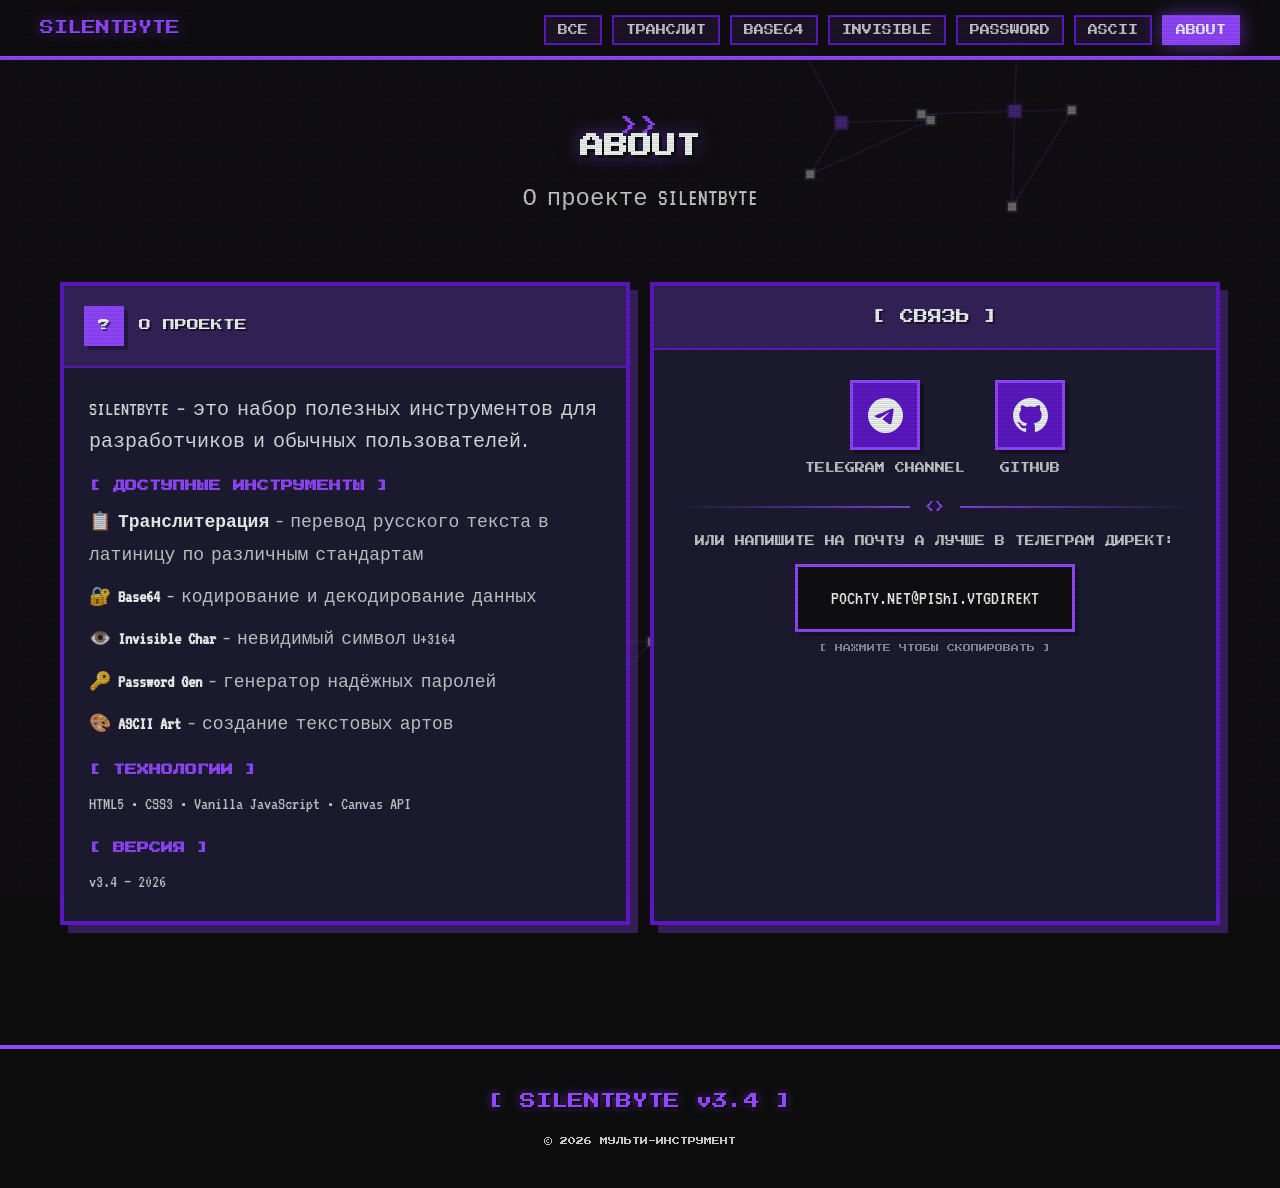
==== commit ddd4ad4f: "POChTY.NET@PIShI.VTGDIREKT" ====
--- a/about.html
+++ b/about.html
@@ -341,7 +341,7 @@
                     <div class="email-section">
                         <span class="email-label">ИЛИ НАПИШИТЕ НА ПОЧТУ А ЛУЧШЕ В ТЕЛЕГРАМ ДИРЕКТ:</span>
                         <div class="email-display" onclick="copyEmail()">
-                            https://t.me/fierte1337?direct
+                            POChTY.NET@PIShI.VTGDIREKT
                         </div>
                         <div class="email-hint">[ НАЖМИТЕ ЧТОБЫ СКОПИРОВАТЬ ]</div>
                     </div>
@@ -382,7 +382,7 @@
         function copyEmail() {
             const email = 'https://t.me/fierte1337?direct';
             navigator.clipboard.writeText(email).then(() => {
-                showToast('DIRECT СКОПИРОВАНА!');
+                showToast('DIRECT / ПОЧТА СКОПИРОВАН(А)!');
             }).catch(() => {
                 // Fallback for older browsers
                 const textArea = document.createElement('textarea');
@@ -391,7 +391,7 @@
                 textArea.select();
                 document.execCommand('copy');
                 document.body.removeChild(textArea);
-                showToast('DIRECT СКОПИРОВАНА!');
+                showToast('DIRECT / ПОЧТА СКОПИРОВАН(А)!');
             });
         }
     </script>
